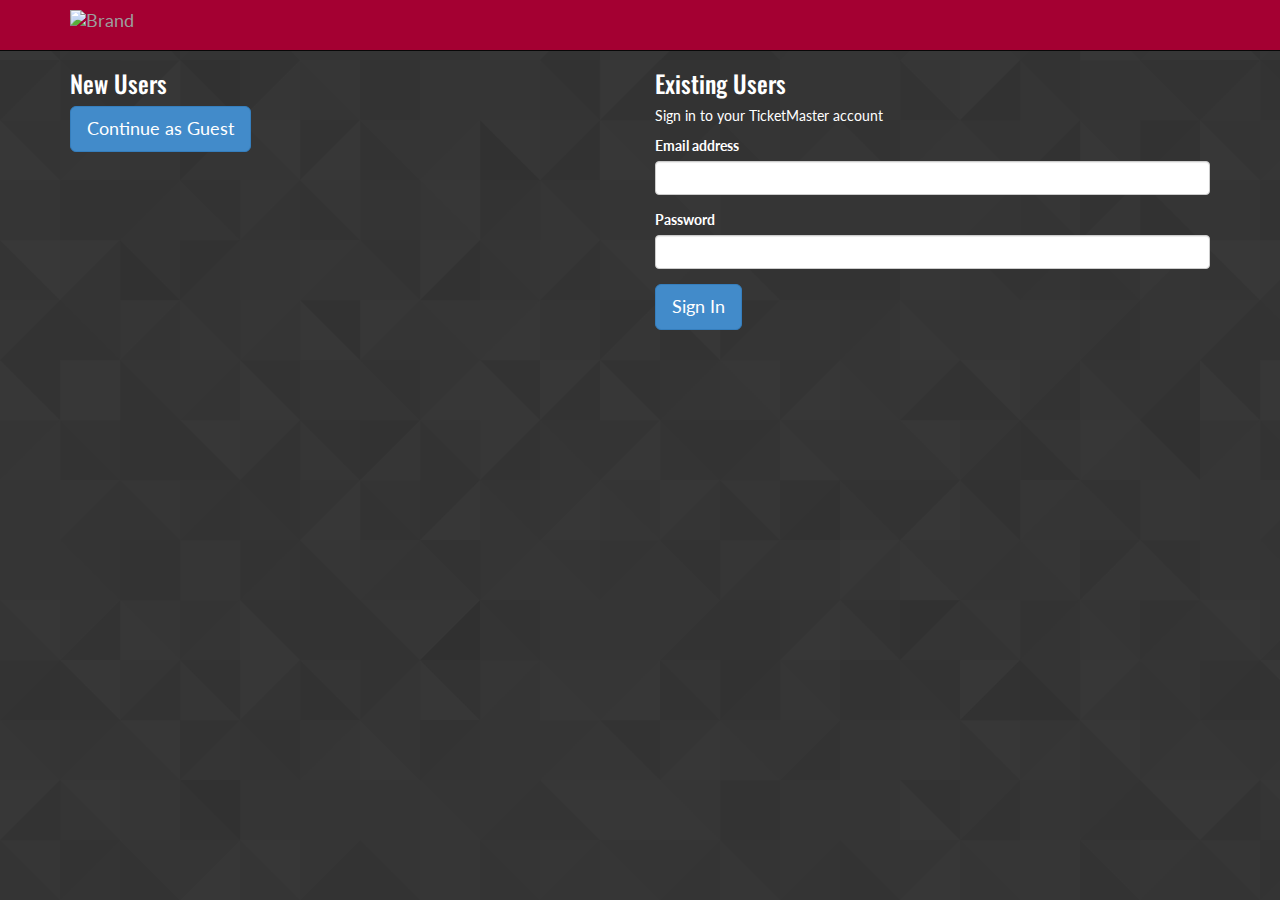
==== checkout.html @ d68ecbac "Created checkout, checkout_shipping" ====
<!DOCTYPE html>
<html lang="en">
  <head>
    <meta charset="utf-8">
    <meta http-equiv="X-UA-Compatible" content="IE=edge">
    <meta name="viewport" content="width=device-width, initial-scale=1">
    <title>TicketMaster</title>

    <!-- Bootstrap -->
    <link href="css/bootstrap.min.css" rel="stylesheet">
    <!-- Custom CSS -->
    <link href="css/index.css" rel="stylesheet">
    <!-- HTML5 shim and Respond.js for IE8 support of HTML5 elements and media queries -->
    <!-- WARNING: Respond.js doesn't work if you view the page via file:// -->
    <!--[if lt IE 9]>
      <script src="https://oss.maxcdn.com/html5shiv/3.7.2/html5shiv.min.js"></script>
      <script src="https://oss.maxcdn.com/respond/1.4.2/respond.min.js"></script>
    <![endif]-->
  </head>
  <body>
    <nav class="navbar navbar-inverse navbar-fixed-top" role="navigation">
      <div class="container">
        <div class="navbar-header">
          <a class="navbar-brand" href="index.html">
            <img alt="Brand" src="http://s1.ticketm.net/tm/en-us/img/sys/resale/tm-site-logo.png">
          </a>
        </div>
      </div>
    </nav>

    <div class="container"> 
      <div class="row">
        <div class="col-md-6">
          <h3>New Users</h3>
          <form method="link" action="checkout_shipping.html">
            <button class="btn btn-primary btn-lg" type="submit">Continue as Guest</button>
          </form>
        </div>
        <div class="col-md-6">
          <h3>Existing Users</h3>
          <p>Sign in to your TicketMaster account</p>
          <form method="link" action="checkout_shipping.html">
            <div class="form-group">
              <label for="email">Email address</label>
              <input type="email" class="form-control" id="email">
            </div>
            <div class="form-group">
              <label for="password">Password</label>
              <input type="password" class="form-control" id="password">
            </div>
            <button class="btn btn-primary btn-lg" type="submit">Sign In</button>
          </form>
        </div>
      </div>
    </div>

    <!-- jQuery (necessary for Bootstrap's JavaScript plugins) -->
    <script src="https://ajax.googleapis.com/ajax/libs/jquery/1.11.1/jquery.min.js"></script>
    <!-- Include all compiled plugins (below), or include individual files as needed -->
    <script src="js/bootstrap.min.js"></script>
  </body>
</html>
---- css/index.css ----
@import url('http://fonts.googleapis.com/css?family=Lato:300');
@import url('http://fonts.googleapis.com/css?family=Oswald');

/***************************************
 * Current Style Guide
 *
 *
 * Main color: 
 * Accent color:
 *
 * Heading font: Oswald
 * Body font: Lato Light 300
 *
 */

/***************************************
 *
 *
 */

body {
	background-image: url('../images/pattern.png');
	background-repeat: repeat;
	font-family: 'Lato';
	padding-top: 50px;
	padding-bottom: 20px;
	color: white;
}

h1,h2,h3,h4,h5,h6 {
	font-family: 'Oswald';
}

/***************************************
 * Navbar Custom CSS
 *
 */

.navbar-default {
	background-color: #A40032;
}
.navbar-inverse {
	background-color: #A40032;	
}
.navbar-brand>img {
	margin-top: -5px;
}

/***************************************
 * Artist Selection CSS
 *
 */

#artistSelectionForm>label {
 	display: block;
 	font-size: 300%;
 	padding-top: 50px;
 	padding-bottom: 20px;
 }

 #artistSelectionForm>.form-control {
 	width: 88%;
  	display: inline;
 }

 #artistSelectionForm {
 	width: 70%;
 }

 #artistSelection {
 	padding-bottom: 30px;
 }

 #artistSelectionForm>div {
 	padding-left: 0;
 }

 .artistSuggestionBubbles {
 	padding: 20px 0;
 	margin: 0 140px;
 }

 /***************************************
 * Location Selection CSS
 *
 */

#location-selection {
	margin: 70px 0;
}

 #map-canvas {
 	width: 100%;
 	height: 700px;
 	margin: 0;
 	padding: 0;
 }
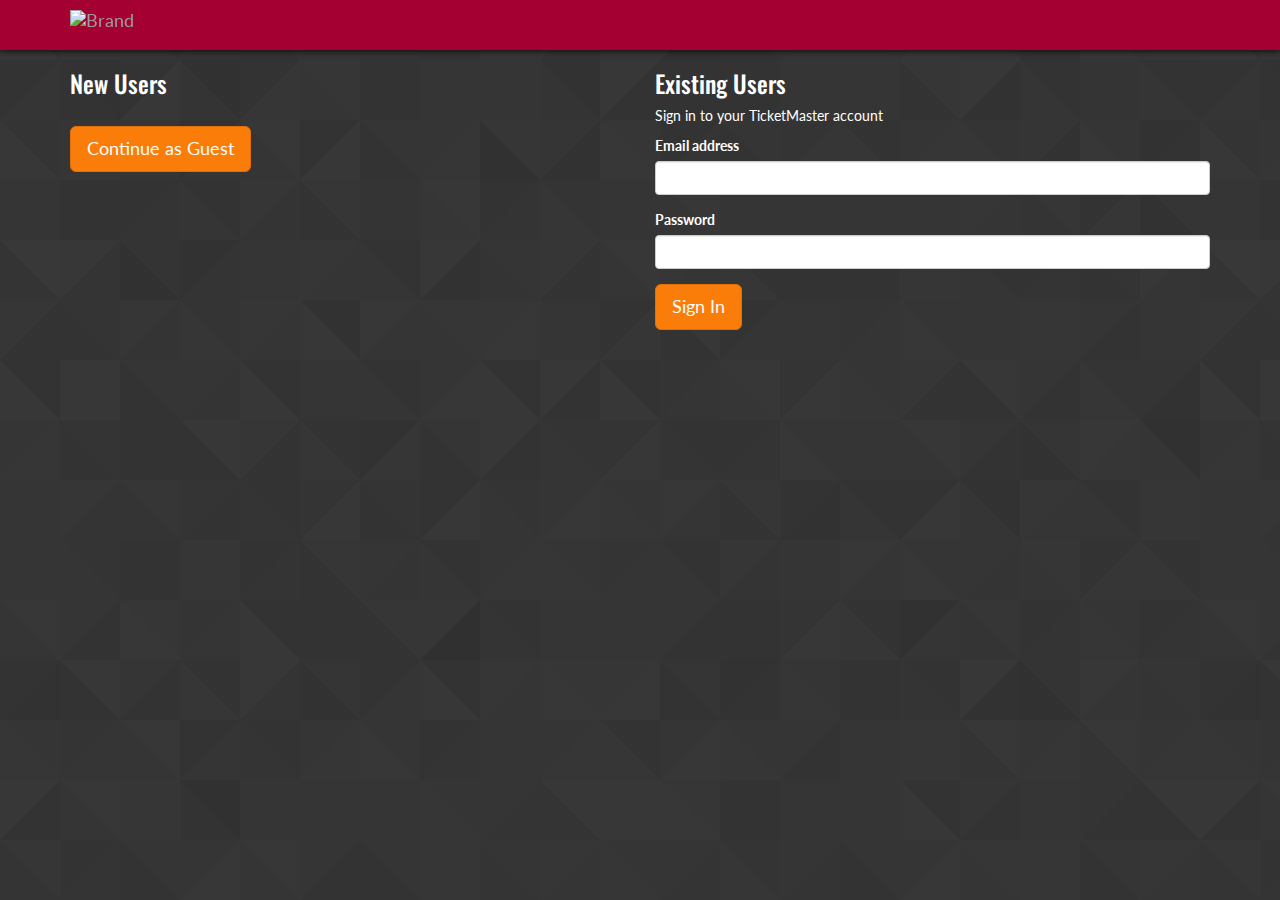
==== commit 81028937: "Finished checkout pages, changed buttons to orange" ====
--- a/checkout.html
+++ b/checkout.html
@@ -31,7 +31,7 @@
     <div class="container"> 
       <div class="row">
         <div class="col-md-6">
-          <h3>New Users</h3>
+          <h3>New Users</h3><br>
           <form method="link" action="checkout_shipping.html">
             <button class="btn btn-primary btn-lg" type="submit">Continue as Guest</button>
           </form>
--- a/css/index.css
+++ b/css/index.css
@@ -14,7 +14,7 @@
  */
 
 /***************************************
- *
+ * General Styling
  *
  */
 
@@ -31,6 +31,28 @@
 	font-family: 'Oswald';
 }
 
+.btn {
+	background-color: #FA7D0A;
+	border-color: #E17009;
+}
+
+.btn:hover {
+	background-color: #C86408;
+	border-color: #AF5707;
+}
+
+.sectionHeader {
+	font-size: 300%;
+}
+
+.selectionForm {
+ 	width: 70%;
+ }
+
+.noLeftPadding {
+ 	padding-left: 0;
+ }
+
 /***************************************
  * Navbar Custom CSS
  *
@@ -40,7 +62,9 @@
 	background-color: #A40032;
 }
 .navbar-inverse {
-	background-color: #A40032;	
+	background-color: #A40032;
+	border: none;
+	box-shadow: 0 0 0.5em black;
 }
 .navbar-brand>img {
 	margin-top: -5px;
@@ -51,42 +75,45 @@
  *
  */
 
+ #artistSelection {
+ 	padding-bottom: 30px;
+ }
+
+ .artistSuggestionBubbles {
+ 	padding: 20px 0;
+ 	margin: 0 200px;
+ }
+
 #artistSelectionForm>label {
  	display: block;
- 	font-size: 300%;
- 	padding-top: 50px;
+  	padding-top: 50px;
  	padding-bottom: 20px;
  }
 
- #artistSelectionForm>.form-control {
+.col-sm-12 .form-control {
  	width: 88%;
   	display: inline;
  }
 
- #artistSelectionForm {
- 	width: 70%;
- }
-
- #artistSelection {
- 	padding-bottom: 30px;
- }
-
- #artistSelectionForm>div {
- 	padding-left: 0;
- }
-
- .artistSuggestionBubbles {
- 	padding: 20px 0;
- 	margin: 0 140px;
- }
 
  /***************************************
  * Location Selection CSS
  *
  */
 
-#location-selection {
-	margin: 70px 0;
+#locationSelection {
+	margin: 50px 0;
+}
+
+#locationSearch {
+	position: absolute;
+	top: 860px;
+	left: 25%;
+	z-index: 1000;
+	background-color: #A40032;
+	padding: 10px 20px;
+	border-radius: 6px;
+	box-shadow: 1px 1px 0.7em black;
 }
 
  #map-canvas {
@@ -94,4 +121,61 @@
  	height: 700px;
  	margin: 0;
  	padding: 0;
- }+ }
+
+/***************************************
+ * Date Selection CSS
+ *
+ */
+
+#dateSelectionForm>label {
+	display: block;
+	padding-bottom: 30px;
+}
+
+#calendarRow {
+	width: 70%;
+	margin: auto;
+}
+
+/* Making calendar fill exactly 70% of the screen */
+#calendarRow>.col-lg-12 {
+	padding: 0;
+}
+
+.ui-datepicker-calendar {
+	margin: auto;
+}
+
+.ui-datepicker-header {
+	text-align: center;
+	padding: 50px 0 20px 0;
+}
+
+.ui-datepicker-prev {
+	margin-right: 100px;
+}
+.ui-datepicker-next {
+	margin-left: 20px;
+}
+
+#datepicker td>a {
+	display: block;
+	background: white;
+	padding: 20px 20px 80px 80px;
+	text-align: right;
+	border: 3px #EEE;
+}
+
+#datepicker td>a.ui-state-hover {
+	background: #DDD;
+	text-decoration: none;
+}
+
+td.ui-datepicker-unselectable {
+	background: #EFEFEF;
+}
+
+.ui-datepicker-title {
+	font-size: 200%;
+}
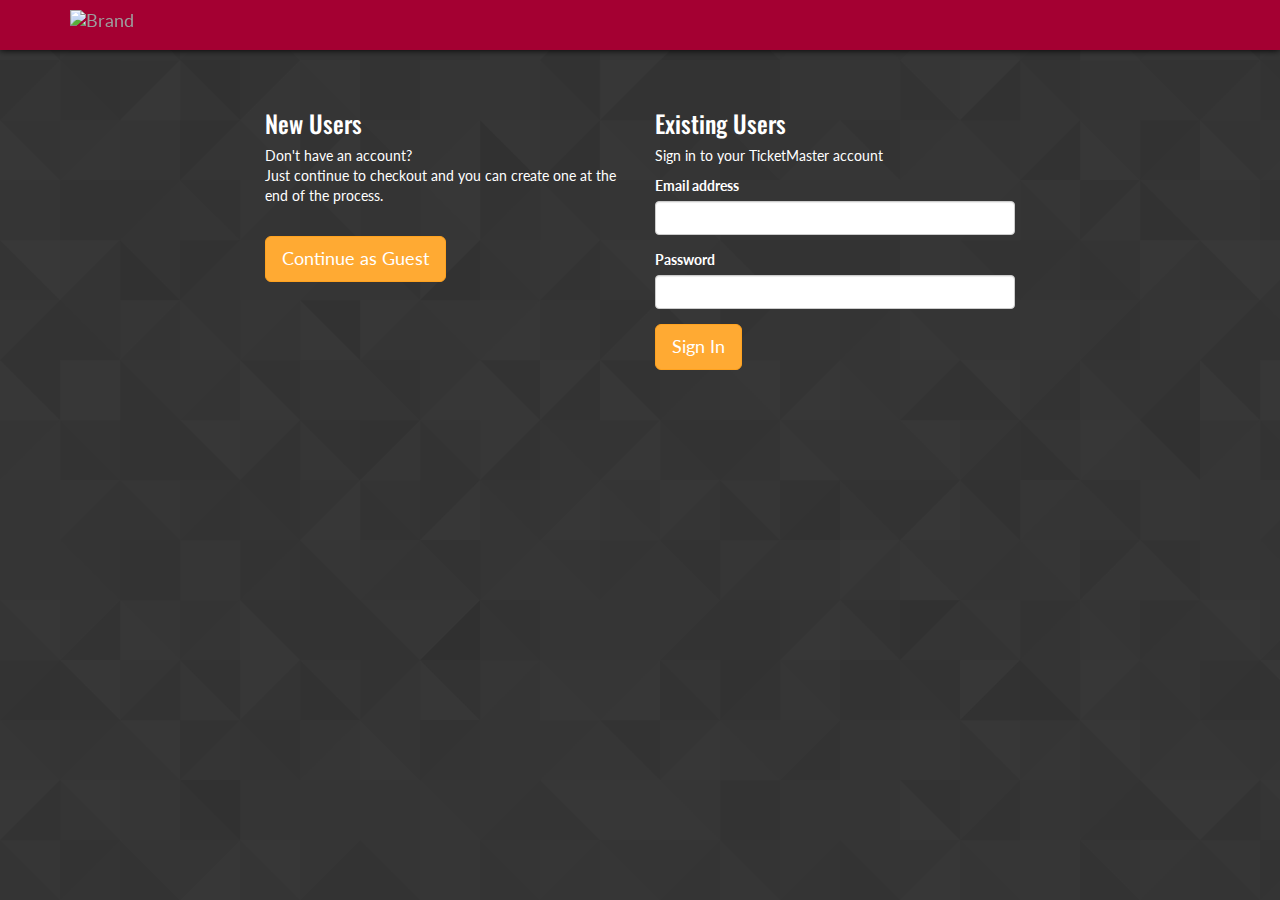
==== commit 7b03f9a4: "Adjusted spacing on concert_page, checkout" ====
--- a/checkout.html
+++ b/checkout.html
@@ -30,13 +30,18 @@
 
     <div class="container"> 
       <div class="row">
-        <div class="col-md-6">
-          <h3>New Users</h3><br>
+        <br><br>
+        <div class="col-md-2">
+        </div>
+        <div class="col-md-4">
+          <h3>New Users</h3>
+          <p>Don't have an account?<br>Just continue to checkout and you can create one at the end of the process.</p>
+          <br>
           <form method="link" action="checkout_shipping.html">
             <button class="btn btn-primary btn-lg" type="submit">Continue as Guest</button>
           </form>
         </div>
-        <div class="col-md-6">
+        <div class="col-md-4">
           <h3>Existing Users</h3>
           <p>Sign in to your TicketMaster account</p>
           <form method="link" action="checkout_shipping.html">
@@ -51,6 +56,8 @@
             <button class="btn btn-primary btn-lg" type="submit">Sign In</button>
           </form>
         </div>
+        <div class="col-md-2">
+        </div>
       </div>
     </div>
 
--- a/css/index.css
+++ b/css/index.css
@@ -5,7 +5,7 @@
  * Current Style Guide
  *
  *
- * Main color: 
+ * Main color: #A40032
  * Accent color:
  *
  * Heading font: Oswald
@@ -23,7 +23,7 @@
 	background-repeat: repeat;
 	font-family: 'Lato';
 	padding-top: 50px;
-	padding-bottom: 20px;
+	padding-bottom: 50px;
 	color: white;
 }
 
@@ -32,13 +32,15 @@
 }
 
 .btn {
-	background-color: #FA7D0A;
-	border-color: #E17009;
+	background-color: #ffaa33;
+	border-color: #ffa21f;
+	color: white;
 }
 
 .btn:hover {
-	background-color: #C86408;
-	border-color: #AF5707;
+	background-color: #ff9a0c;
+	border-color: #f79000;
+	color: white;
 }
 
 .sectionHeader {
@@ -52,6 +54,12 @@
 .noLeftPadding {
  	padding-left: 0;
  }
+
+ #skipToResults {
+ 	position: absolute;
+ 	right: 0;
+ 	display: none;
+}
 
 /***************************************
  * Navbar Custom CSS
@@ -76,25 +84,91 @@
  */
 
  #artistSelection {
- 	padding-bottom: 30px;
- }
-
- .artistSuggestionBubbles {
- 	padding: 20px 0;
- 	margin: 0 200px;
+  	padding-top: 10%;
+  	position: relative;
  }
 
 #artistSelectionForm>label {
  	display: block;
-  	padding-top: 50px;
- 	padding-bottom: 20px;
+ 	padding-bottom: 3%;
  }
 
 .col-sm-12 .form-control {
- 	width: 88%;
+ 	width: 100%;
   	display: inline;
- }
-
+}
+
+.skipButtonCol {
+	position: static;
+}
+
+#artistSelectionSection #skipToResults {
+ 	bottom: 0;
+ 	margin-bottom: 15px;
+}
+
+#artistSelectionSection .next.affix {
+ 	position: fixed;
+ 	bottom: 0;
+	left: 50%;
+	margin-left: -86px; /* Half the width of the button itself */
+}
+
+#artistSelectionSection .next.affix-bottom {
+ 	position: relative;
+}
+
+/* Arist Info Section */
+#artistInfo {
+	width: 400px;
+	height: 300px;
+	margin-top: 6%;
+}
+
+#artistInfo h1 {
+	display: inline;
+	padding-left: 30px;
+}
+
+/* For typeahead HTML */
+.twitter-typeahead {
+	width: 100%;
+}
+
+.tt-hint {
+ 	color: #999
+}
+
+.tt-dropdown-menu {
+	width: 88%;
+	color: #000;
+	margin-top: 12px;
+	padding: 8px 0;
+	background-color: #fff;
+	border: 1px solid #ccc;
+	border: 1px solid rgba(0, 0, 0, 0.2);
+	-webkit-border-radius: 8px;
+	 -moz-border-radius: 8px;
+	      border-radius: 8px;
+	-webkit-box-shadow: 0 5px 10px rgba(0,0,0,.2);
+	 -moz-box-shadow: 0 5px 10px rgba(0,0,0,.2);
+	      box-shadow: 0 5px 10px rgba(0,0,0,.2);
+}
+
+.tt-suggestion {
+	padding: 3px 20px;
+	font-size: 18px;
+	line-height: 24px;
+}
+
+.tt-suggestion.tt-cursor {
+	color: #fff;
+	background-color: #0097cf;
+}
+
+.tt-suggestion p {
+ 	margin: 0;
+}
 
  /***************************************
  * Location Selection CSS
@@ -102,12 +176,17 @@
  */
 
 #locationSelection {
-	margin: 50px 0;
+	margin: 30px 0;
+	padding: 0;
+}
+
+#locationSelectionForm div {
+	padding: 0;
 }
 
 #locationSearch {
 	position: absolute;
-	top: 860px;
+	top: 810px;
 	left: 25%;
 	z-index: 1000;
 	background-color: #A40032;
@@ -121,7 +200,37 @@
  	height: 700px;
  	margin: 0;
  	padding: 0;
- }
+}
+
+#locationSelection form {
+	z-index: 1000;
+}
+
+#locationSkipToResultsCol {
+	position: relative;
+}
+
+#locationSelection #skipToResults {
+	top: 120px;
+	z-index: 1000;
+	box-shadow: 1px 1px 0.7em black;
+}
+
+/* Skip location/continue button placement */
+#locationSelection button.next.affix-top {
+	position: relative;
+}
+
+#locationSelection button.next.affix {
+ 	position: fixed;
+ 	bottom: 0;
+	left: 50%;
+	margin-left: -72px; /* Half the width of the button itself */
+}
+
+#artistSelection button.next.affix-bottom {
+ 	position: relative;
+}
 
 /***************************************
  * Date Selection CSS
@@ -153,22 +262,39 @@
 }
 
 .ui-datepicker-prev {
-	margin-right: 100px;
+	position: absolute;
+	left: 150px;
 }
 .ui-datepicker-next {
-	margin-left: 20px;
+	position: absolute;
+	right: 150px;
+}
+.ui-corner-all .glyphicon {
+	font-size: 200%;
+	margin-top: 8px;
 }
 
 #datepicker td>a {
+	color: black;
 	display: block;
 	background: white;
 	padding: 20px 20px 80px 80px;
 	text-align: right;
-	border: 3px #EEE;
+	border: 3px #ffaa33;
+}
+
+#datepicker td.ui-state-highlight>a {
+	background: #ffaa33;
+	text-decoration: none;
 }
 
 #datepicker td>a.ui-state-hover {
-	background: #DDD;
+	background: #FFBE63;
+	text-decoration: none;
+}
+
+#datepicker td.ui-state-highlight>a.ui-state-hover {
+	background: #ffaa33; /*Darker color if desired: #FA9E1E;*/
 	text-decoration: none;
 }
 
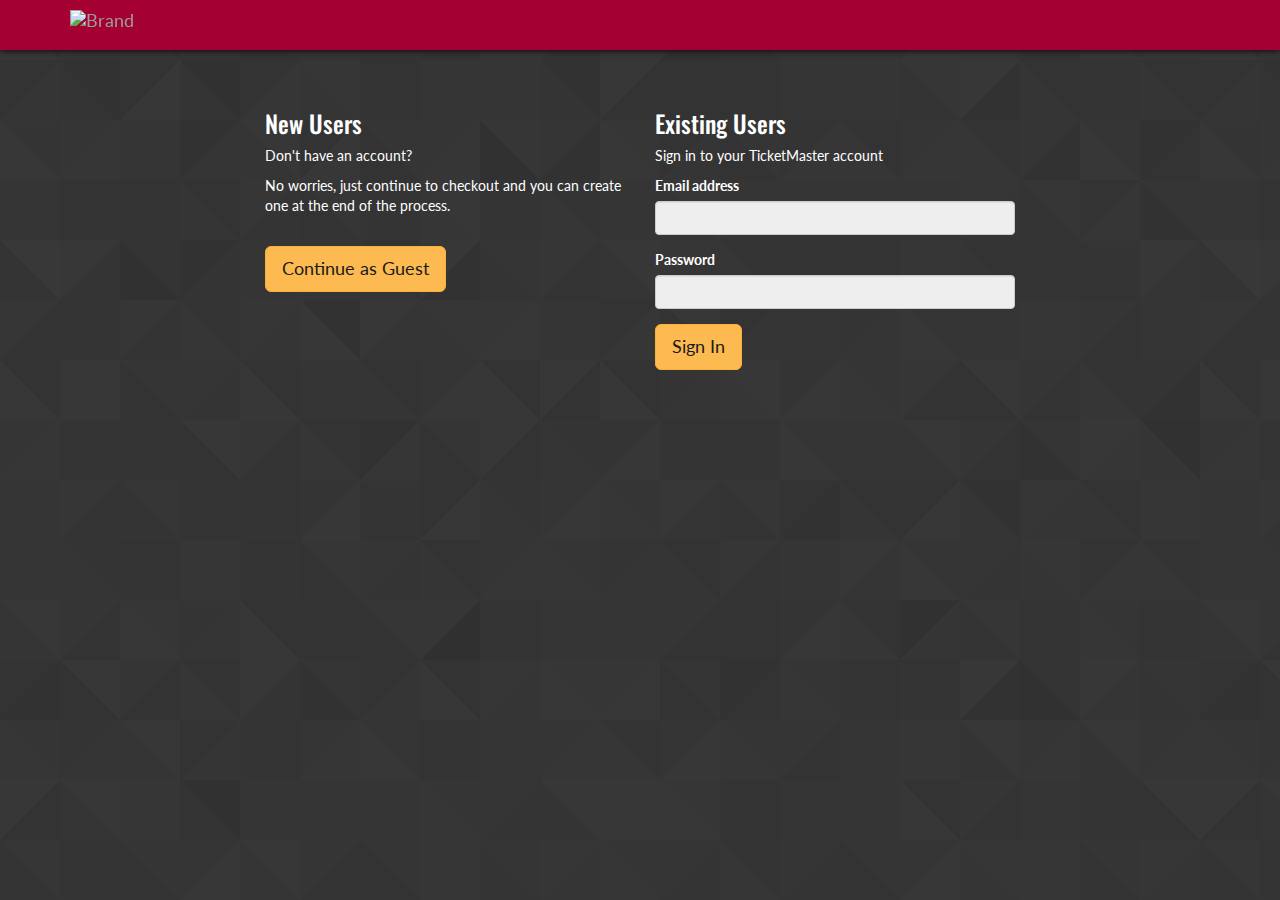
==== commit 51af393c: "Finished checkout, checkout_shipping pages" ====
--- a/checkout.html
+++ b/checkout.html
@@ -35,7 +35,7 @@
         </div>
         <div class="col-md-4">
           <h3>New Users</h3>
-          <p>Don't have an account?<br>Just continue to checkout and you can create one at the end of the process.</p>
+          <p>Don't have an account?</p><p>No worries, just continue to checkout and you can create one at the end of the process.</p>
           <br>
           <form method="link" action="checkout_shipping.html">
             <button class="btn btn-primary btn-lg" type="submit">Continue as Guest</button>
@@ -44,7 +44,7 @@
         <div class="col-md-4">
           <h3>Existing Users</h3>
           <p>Sign in to your TicketMaster account</p>
-          <form method="link" action="checkout_shipping.html">
+          <form role="form">
             <div class="form-group">
               <label for="email">Email address</label>
               <input type="email" class="form-control" id="email">
@@ -53,7 +53,7 @@
               <label for="password">Password</label>
               <input type="password" class="form-control" id="password">
             </div>
-            <button class="btn btn-primary btn-lg" type="submit">Sign In</button>
+            <button class="btn btn-primary btn-lg" type="submit" onclick="notImplemented()">Sign In</button>
           </form>
         </div>
         <div class="col-md-2">
@@ -61,6 +61,12 @@
       </div>
     </div>
 
+    <script>
+    function notImplemented() {
+      alert("This feature is not yet implemented.\nPlease continue checkout as a guest.");
+    }
+    </script>
+
     <!-- jQuery (necessary for Bootstrap's JavaScript plugins) -->
     <script src="https://ajax.googleapis.com/ajax/libs/jquery/1.11.1/jquery.min.js"></script>
     <!-- Include all compiled plugins (below), or include individual files as needed -->
--- a/css/index.css
+++ b/css/index.css
@@ -23,7 +23,7 @@
 	background-repeat: repeat;
 	font-family: 'Lato';
 	padding-top: 50px;
-	padding-bottom: 50px;
+	padding-bottom: 100px;
 	color: white;
 }
 
@@ -31,16 +31,24 @@
 	font-family: 'Oswald';
 }
 
-.btn {
-	background-color: #ffaa33;
-	border-color: #ffa21f;
-	color: white;
-}
-
-.btn:hover {
-	background-color: #ff9a0c;
-	border-color: #f79000;
-	color: white;
+.form-control {
+	background-color: rgb(238,238,238);
+}
+
+.btn-primary {
+	color: #1a1a1a;
+	background-color: #FDBA51;
+	border-color: #fdb038;
+}
+
+.btn-primary:focus {
+	outline: 0 !important;
+}
+
+.btn-primary:hover {
+	color: #1a1a1a;
+	background-color: #fca61f;
+	border-color: #fc9c05;
 }
 
 .sectionHeader {
@@ -59,6 +67,18 @@
  	position: absolute;
  	right: 0;
  	display: none;
+}
+
+.anchor-link {
+	width: 15%;
+	min-width: 180px;
+}
+
+.darken {
+ 	border-radius: 100%;
+ 	background: black;
+ 	padding: 0;
+ 	display: inline-block;
 }
 
 /***************************************
@@ -136,7 +156,7 @@
 }
 
 .tt-hint {
- 	color: #999
+ 	color: #999;
 }
 
 .tt-dropdown-menu {
@@ -216,20 +236,25 @@
 	box-shadow: 1px 1px 0.7em black;
 }
 
+#locationSelection a {
+	z-index: 1000;
+}
+
 /* Skip location/continue button placement */
-#locationSelection button.next.affix-top {
+#locationSelection a.next.affix-top#skipToDate {
 	position: relative;
 }
 
-#locationSelection button.next.affix {
- 	position: fixed;
+#locationSelection a.next.affix#skipToDate {
+ 	position: fixed !important;
  	bottom: 0;
 	left: 50%;
-	margin-left: -72px; /* Half the width of the button itself */
-}
-
-#artistSelection button.next.affix-bottom {
+	margin-left: -96px; /* Half the width of the button itself */
+}
+
+#artistSelection a.next.affix-bottom#skipToDate {
  	position: relative;
+ 	bottom: 45px;
 }
 
 /***************************************
@@ -272,6 +297,24 @@
 .ui-corner-all .glyphicon {
 	font-size: 200%;
 	margin-top: 8px;
+}
+
+#goToResults {
+	z-index: 1000;
+	display: none;
+}
+
+#goToResults.affix {
+ 	position: fixed;
+ 	bottom: 50%;
+	right: 0;
+}
+
+#goToResults.affix-top {
+ 	position: relative;
+	float: right;
+	margin-top: -10px;
+	margin-right: -14px;
 }
 
 #datepicker td>a {
